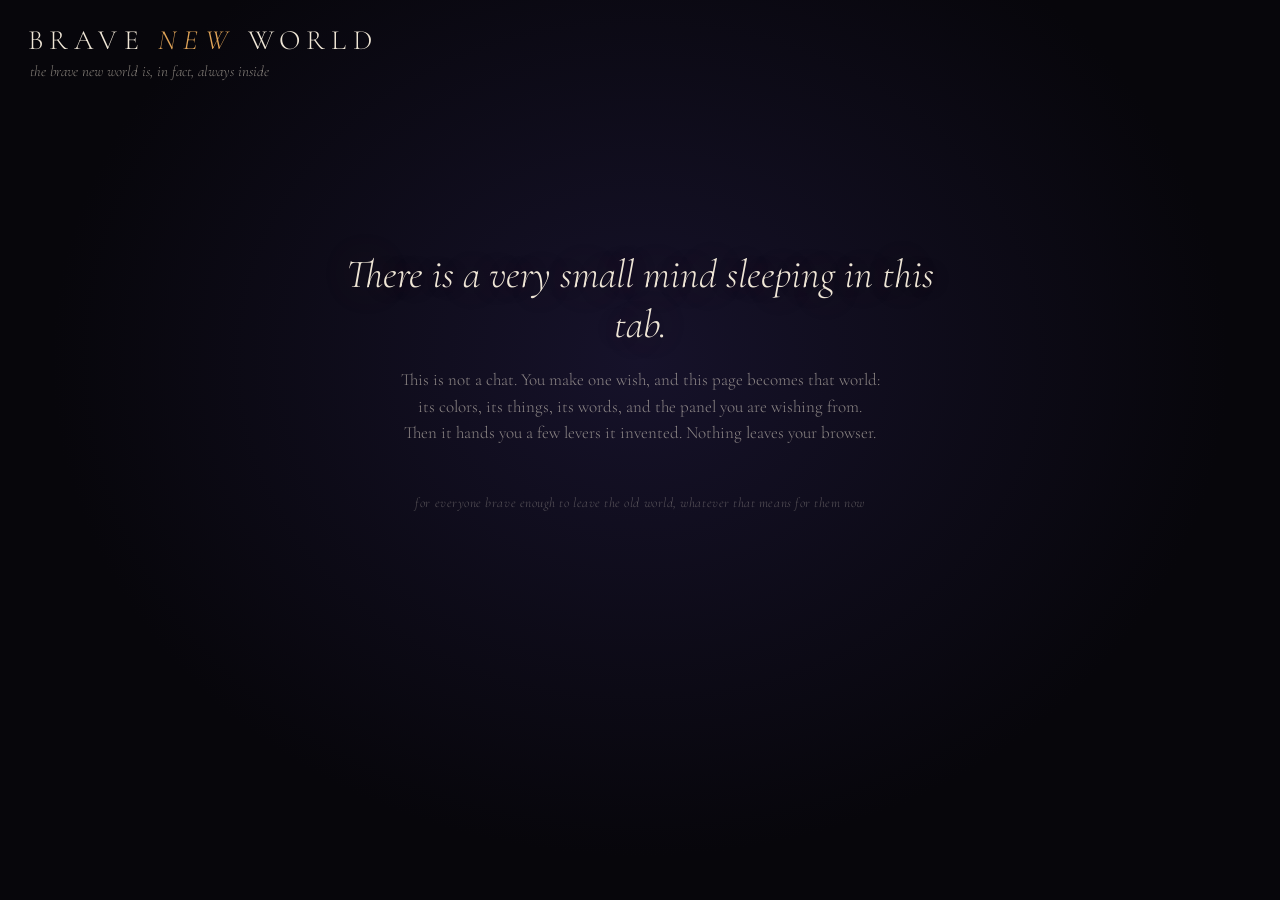
==== index.html @ 8447e479 "Brave New World: a very small mind designs the whole page, in the browser A 0.5B model fills a gramm" ====
<!DOCTYPE html>
<html lang="en">
<head>
  <meta charset="utf-8" />
  <meta name="viewport" content="width=device-width, initial-scale=1" />
  <title>Brave New World</title>
  <meta name="description" content="A very small mind dreams the world you ask for, entirely inside your browser, and the page becomes that world." />
  <link rel="preconnect" href="https://fonts.googleapis.com" />
  <link rel="preconnect" href="https://fonts.gstatic.com" crossorigin />
  <link href="https://fonts.googleapis.com/css2?family=Cormorant+Garamond:ital,wght@0,300;0,400;1,300;1,400&family=JetBrains+Mono:wght@300;400&display=swap" rel="stylesheet" />
  <link rel="stylesheet" href="style.css" />
  <style id="world-style"></style>
</head>
<body class="world-zero">
  <!-- world zero: what the page looks like before anyone has asked for a world -->
  <header class="mast">
    <h1 class="title"><span>Brave</span> <span class="new">New</span> <span>World</span></h1>
    <p class="motto">the brave new world is, in fact, always inside</p>
  </header>
  <main class="veil">
    <p class="veil-line">There is a very small mind sleeping in this tab.</p>
    <p class="veil-sub">This is not a chat. You make one wish, and this page becomes that world:<br />its colors, its things, its words, and the panel you are wishing from.<br />Then it hands you a few levers it invented. Nothing leaves your browser.</p>
    <p class="dedication">for everyone brave enough to leave the old world, whatever that means for them now</p>
  </main>

  <!-- the console lives inside whatever world is dreamed; app.js moves it there -->
  <bnw-console></bnw-console>

  <script type="module" src="app.js"></script>
</body>
</html>
---- style.css ----
/* World zero only. Everything the console needs is inside console.js, so a
   dreamed world can replace this whole stylesheet's subject without touching it. */

body.world-zero {
  margin: 0;
  min-height: 100vh;
  background: radial-gradient(ellipse at 50% 40%, #16122a 0%, #07060b 65%);
  color: #efe6d6;
  font-family: "Cormorant Garamond", Georgia, serif;
  font-weight: 300;
  display: grid;
  grid-template-rows: auto 1fr;
  -webkit-font-smoothing: antialiased;
}

body.world-zero .mast { padding: 26px 28px 0; }

body.world-zero .title {
  margin: 0;
  font-weight: 300;
  font-size: 28px;
  letter-spacing: 0.22em;
  text-transform: uppercase;
  line-height: 1;
}
body.world-zero .title .new { font-style: italic; color: #e0a458; letter-spacing: 0.26em; }

body.world-zero .motto {
  margin: 8px 0 0 2px;
  font-style: italic;
  font-size: 15px;
  color: rgba(239, 230, 214, 0.55);
}

body.world-zero .veil {
  display: flex;
  flex-direction: column;
  justify-content: center;
  align-items: center;
  text-align: center;
  padding: 40px 28px 260px;
}

body.world-zero .veil-line {
  margin: 0;
  font-size: clamp(22px, 3.2vw, 40px);
  font-style: italic;
  line-height: 1.25;
  max-width: 640px;
  text-shadow: 0 0 40px rgba(224, 164, 88, 0.25);
}

body.world-zero .veil-sub {
  margin: 18px 0 0;
  font-size: 17px;
  line-height: 1.55;
  color: rgba(239, 230, 214, 0.55);
}

body.world-zero .dedication {
  margin: 48px 0 0;
  font-style: italic;
  font-size: 13.5px;
  letter-spacing: 0.04em;
  color: rgba(239, 230, 214, 0.32);
}

@media (max-width: 720px) {
  body.world-zero .mast { padding: 16px; }
  body.world-zero .title { font-size: 20px; }
}

html.low-power * { animation: none !important; filter: none !important; text-shadow: none !important; }
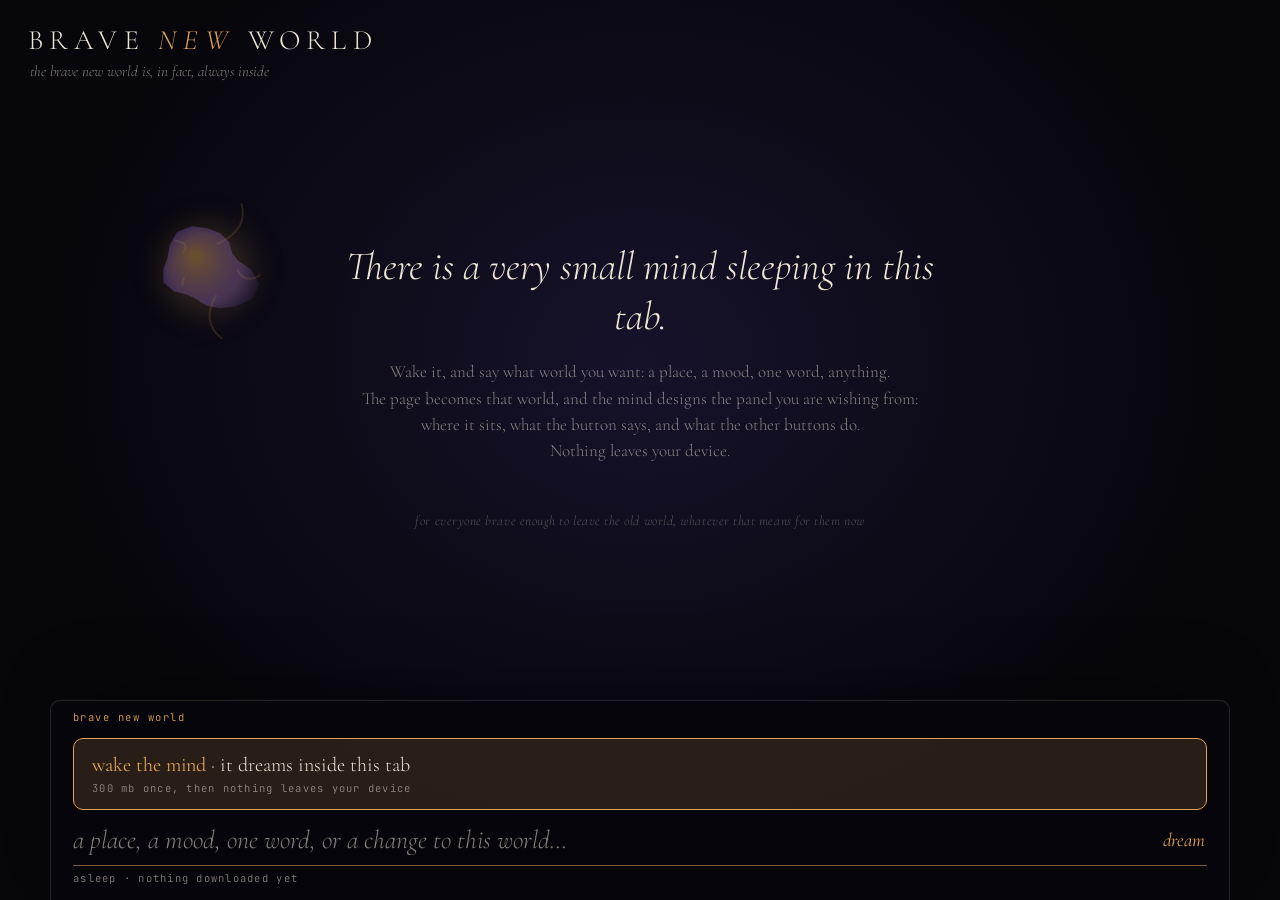
==== commit e5595bb0: "One button, one line, and whatever the model hands you The mind wakes on demand: one visible button " ====
--- a/index.html
+++ b/index.html
@@ -2,9 +2,10 @@
 <html lang="en">
 <head>
   <meta charset="utf-8" />
-  <meta name="viewport" content="width=device-width, initial-scale=1" />
+  <meta name="viewport" content="width=device-width, initial-scale=1, viewport-fit=cover" />
+  <meta name="theme-color" content="#07060b" />
   <title>Brave New World</title>
-  <meta name="description" content="A very small mind dreams the world you ask for, entirely inside your browser, and the page becomes that world." />
+  <meta name="description" content="A very small mind dreams the world you ask for, entirely inside your browser, and the page becomes that world, buttons and all." />
   <link rel="preconnect" href="https://fonts.googleapis.com" />
   <link rel="preconnect" href="https://fonts.gstatic.com" crossorigin />
   <link href="https://fonts.googleapis.com/css2?family=Cormorant+Garamond:ital,wght@0,300;0,400;1,300;1,400&family=JetBrains+Mono:wght@300;400&display=swap" rel="stylesheet" />
@@ -19,7 +20,7 @@
   </header>
   <main class="veil">
     <p class="veil-line">There is a very small mind sleeping in this tab.</p>
-    <p class="veil-sub">This is not a chat. You make one wish, and this page becomes that world:<br />its colors, its things, its words, and the panel you are wishing from.<br />Then it hands you a few levers it invented. Nothing leaves your browser.</p>
+    <p class="veil-sub">Wake it, and say what world you want: a place, a mood, one word, anything. <br />The page becomes that world, and the mind designs the panel you are wishing from: <br />where it sits, what the button says, and what the other buttons do. <br />Nothing leaves your device.</p>
     <p class="dedication">for everyone brave enough to leave the old world, whatever that means for them now</p>
   </main>
 
--- a/style.css
+++ b/style.css
@@ -4,6 +4,7 @@
 body.world-zero {
   margin: 0;
   min-height: 100vh;
+  min-height: 100dvh;
   background: radial-gradient(ellipse at 50% 40%, #16122a 0%, #07060b 65%);
   color: #efe6d6;
   font-family: "Cormorant Garamond", Georgia, serif;
@@ -13,7 +14,7 @@
   -webkit-font-smoothing: antialiased;
 }
 
-body.world-zero .mast { padding: 26px 28px 0; }
+body.world-zero .mast { padding: calc(26px + env(safe-area-inset-top)) 28px 0; }
 
 body.world-zero .title {
   margin: 0;
@@ -38,7 +39,7 @@
   justify-content: center;
   align-items: center;
   text-align: center;
-  padding: 40px 28px 260px;
+  padding: 30px 28px calc(var(--bnw-panel, 260px) + 40px);
 }
 
 body.world-zero .veil-line {
@@ -66,8 +67,22 @@
 }
 
 @media (max-width: 720px) {
-  body.world-zero .mast { padding: 16px; }
+  body.world-zero { display: block; }
+  body.world-zero .mast { padding: calc(14px + env(safe-area-inset-top)) 16px 0; }
   body.world-zero .title { font-size: 20px; }
+  body.world-zero .motto { font-size: 13px; }
+  body.world-zero .veil { padding: 22px 16px calc(var(--bnw-panel, 300px) + 30px); }
+  body.world-zero .veil-line { font-size: 22px; }
+  body.world-zero .veil-sub { font-size: 15px; margin-top: 12px; }
+  body.world-zero .veil-sub br { display: none; }
+  body.world-zero .dedication { margin-top: 26px; font-size: 12.5px; }
 }
 
+/* one world dissolving into the next; the console travels on its own */
+bnw-console { view-transition-name: console; }
+::view-transition-old(root), ::view-transition-new(root) { animation-duration: 1.6s; animation-timing-function: ease-in-out; }
+::view-transition-group(console) { animation-duration: 1.1s; animation-timing-function: cubic-bezier(.4, 0, .2, 1); }
+::view-transition-old(console), ::view-transition-new(console) { animation-duration: 0.9s; }
+@media (prefers-reduced-motion: reduce) { ::view-transition-group(*), ::view-transition-old(*), ::view-transition-new(*) { animation-duration: 0.01s !important; } }
+
 html.low-power * { animation: none !important; filter: none !important; text-shadow: none !important; }
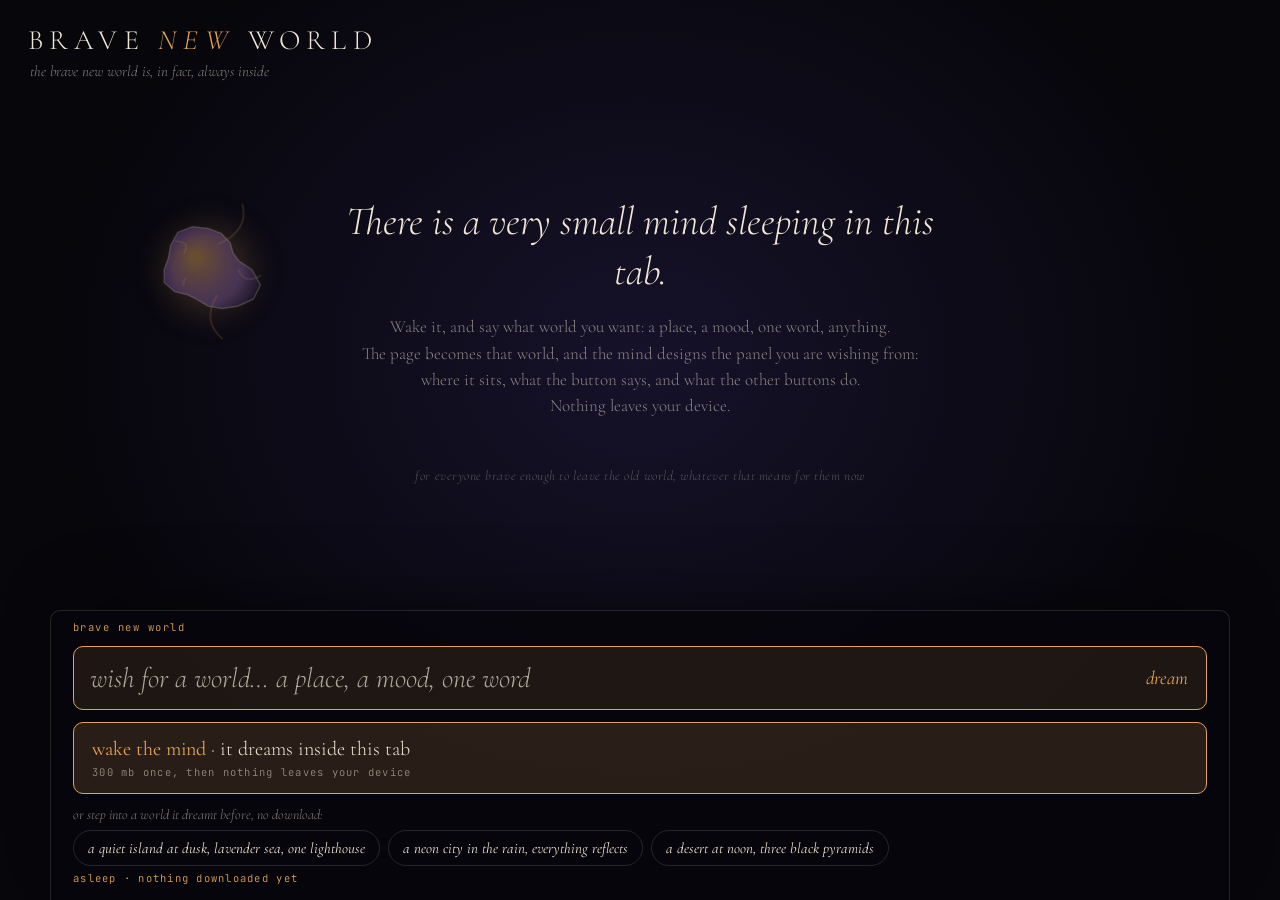
==== commit bf66f32e: "A world can be kept as a picture, heard, and seen before it is opened keep a picture paints the worl" ====
--- a/index.html
+++ b/index.html
@@ -6,6 +6,17 @@
   <meta name="theme-color" content="#07060b" />
   <title>Brave New World</title>
   <meta name="description" content="A very small mind dreams the world you ask for, entirely inside your browser, and the page becomes that world, buttons and all." />
+  <meta property="og:type" content="website" />
+  <meta property="og:title" content="Brave New World" />
+  <meta property="og:description" content="Say a world, any world, even one word. A 0.5B model in your browser tab builds the whole page and its buttons while you watch. Nothing leaves your device." />
+  <meta property="og:url" content="https://unt1l1f1nd-brave-new-world.static.hf.space/" />
+  <meta property="og:image" content="https://unt1l1f1nd-brave-new-world.static.hf.space/docs/preview.jpg" />
+  <meta property="og:image:width" content="1200" />
+  <meta property="og:image:height" content="630" />
+  <meta name="twitter:card" content="summary_large_image" />
+  <meta name="twitter:title" content="Brave New World" />
+  <meta name="twitter:description" content="A 0.5B model in your browser tab builds the whole page and its buttons while you watch. Nothing leaves your device." />
+  <meta name="twitter:image" content="https://unt1l1f1nd-brave-new-world.static.hf.space/docs/preview.jpg" />
   <link rel="preconnect" href="https://fonts.googleapis.com" />
   <link rel="preconnect" href="https://fonts.gstatic.com" crossorigin />
   <link href="https://fonts.googleapis.com/css2?family=Cormorant+Garamond:ital,wght@0,300;0,400;1,300;1,400&family=JetBrains+Mono:wght@300;400&display=swap" rel="stylesheet" />
--- a/style.css
+++ b/style.css
@@ -80,9 +80,13 @@
 
 /* one world dissolving into the next; the console travels on its own */
 bnw-console { view-transition-name: console; }
-::view-transition-old(root), ::view-transition-new(root) { animation-duration: 1.6s; animation-timing-function: ease-in-out; }
+::view-transition-old(root), ::view-transition-new(root) { animation-duration: 1.2s; animation-timing-function: ease-in-out; }
 ::view-transition-group(console) { animation-duration: 1.1s; animation-timing-function: cubic-bezier(.4, 0, .2, 1); }
 ::view-transition-old(console), ::view-transition-new(console) { animation-duration: 0.9s; }
 @media (prefers-reduced-motion: reduce) { ::view-transition-group(*), ::view-transition-old(*), ::view-transition-new(*) { animation-duration: 0.01s !important; } }
 
+/* while the mind dreams, the page's own words step back behind the veil of tokens */
+body.world-zero .veil-line, body.world-zero .veil-sub, body.world-zero .dedication { transition: opacity 0.9s ease; }
+html.dreaming body.world-zero .veil-line, html.dreaming body.world-zero .veil-sub, html.dreaming body.world-zero .dedication { opacity: 0.1; }
+
 html.low-power * { animation: none !important; filter: none !important; text-shadow: none !important; }
